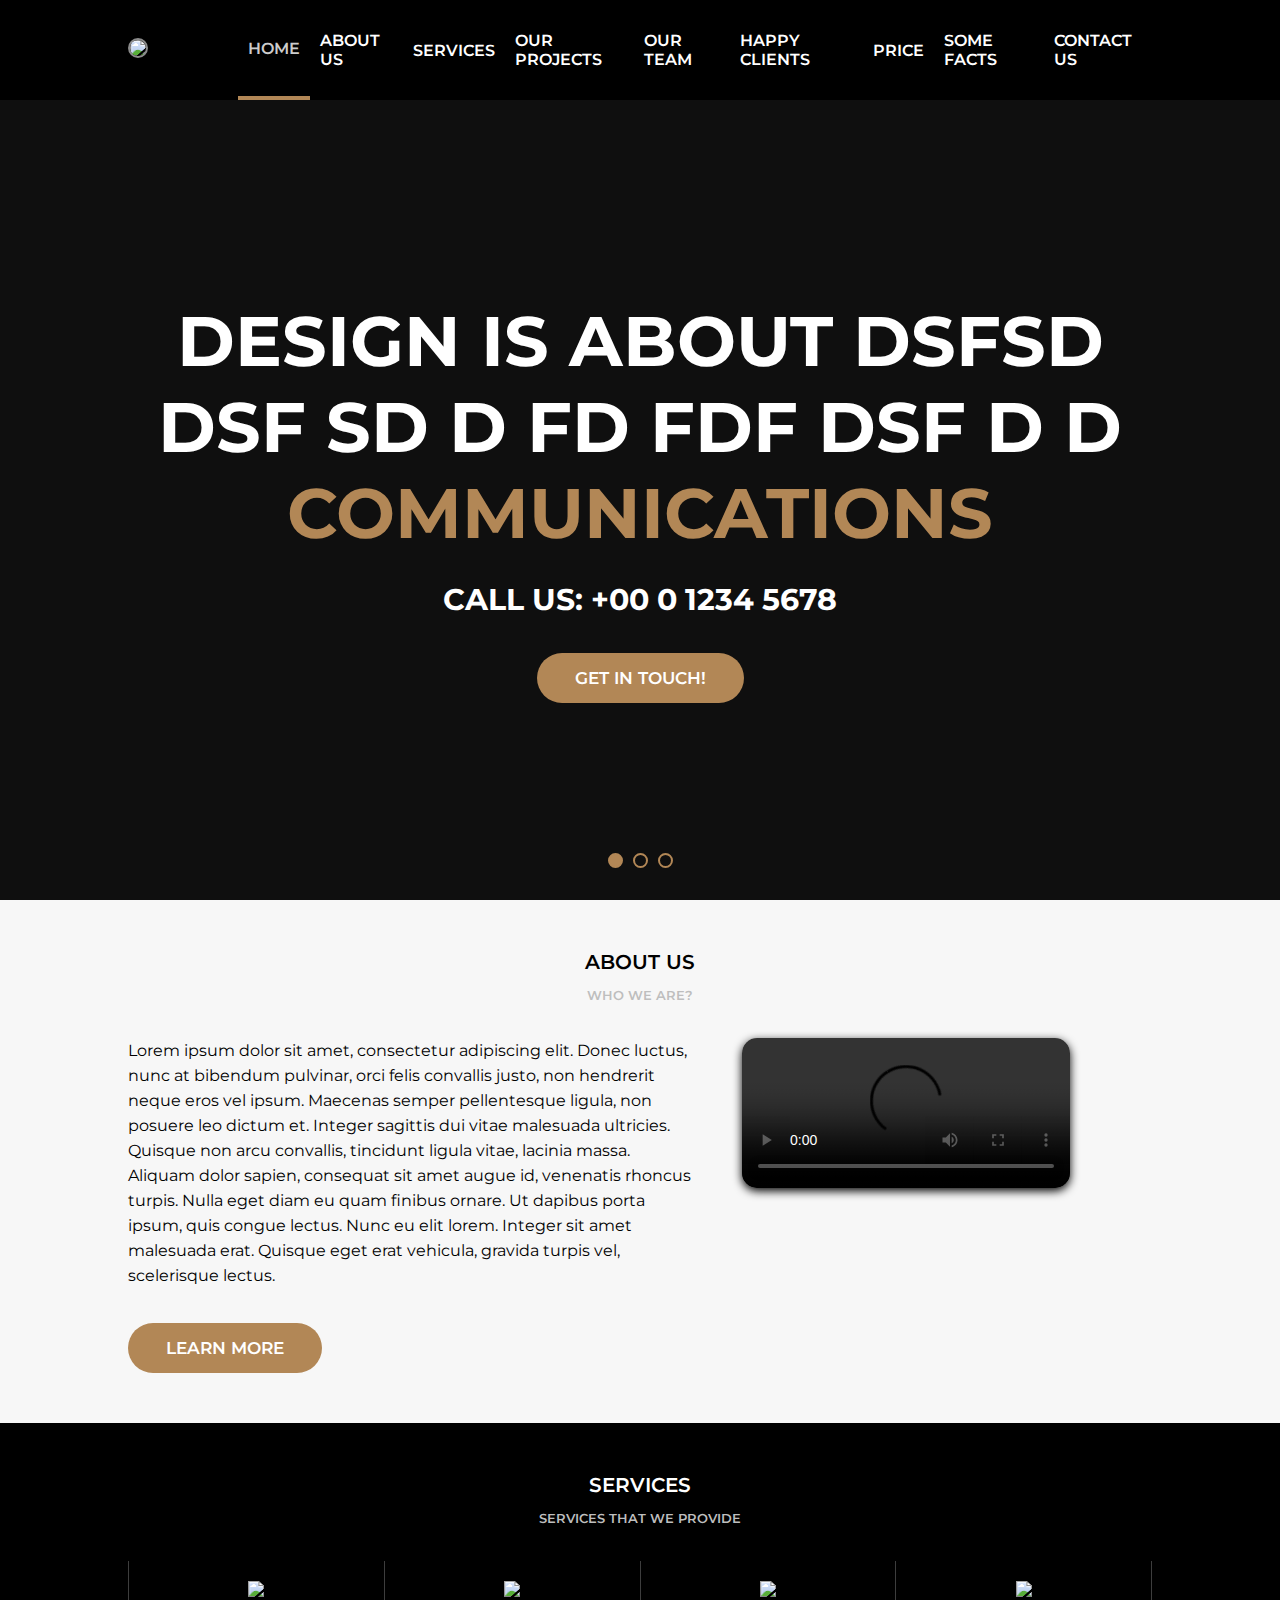
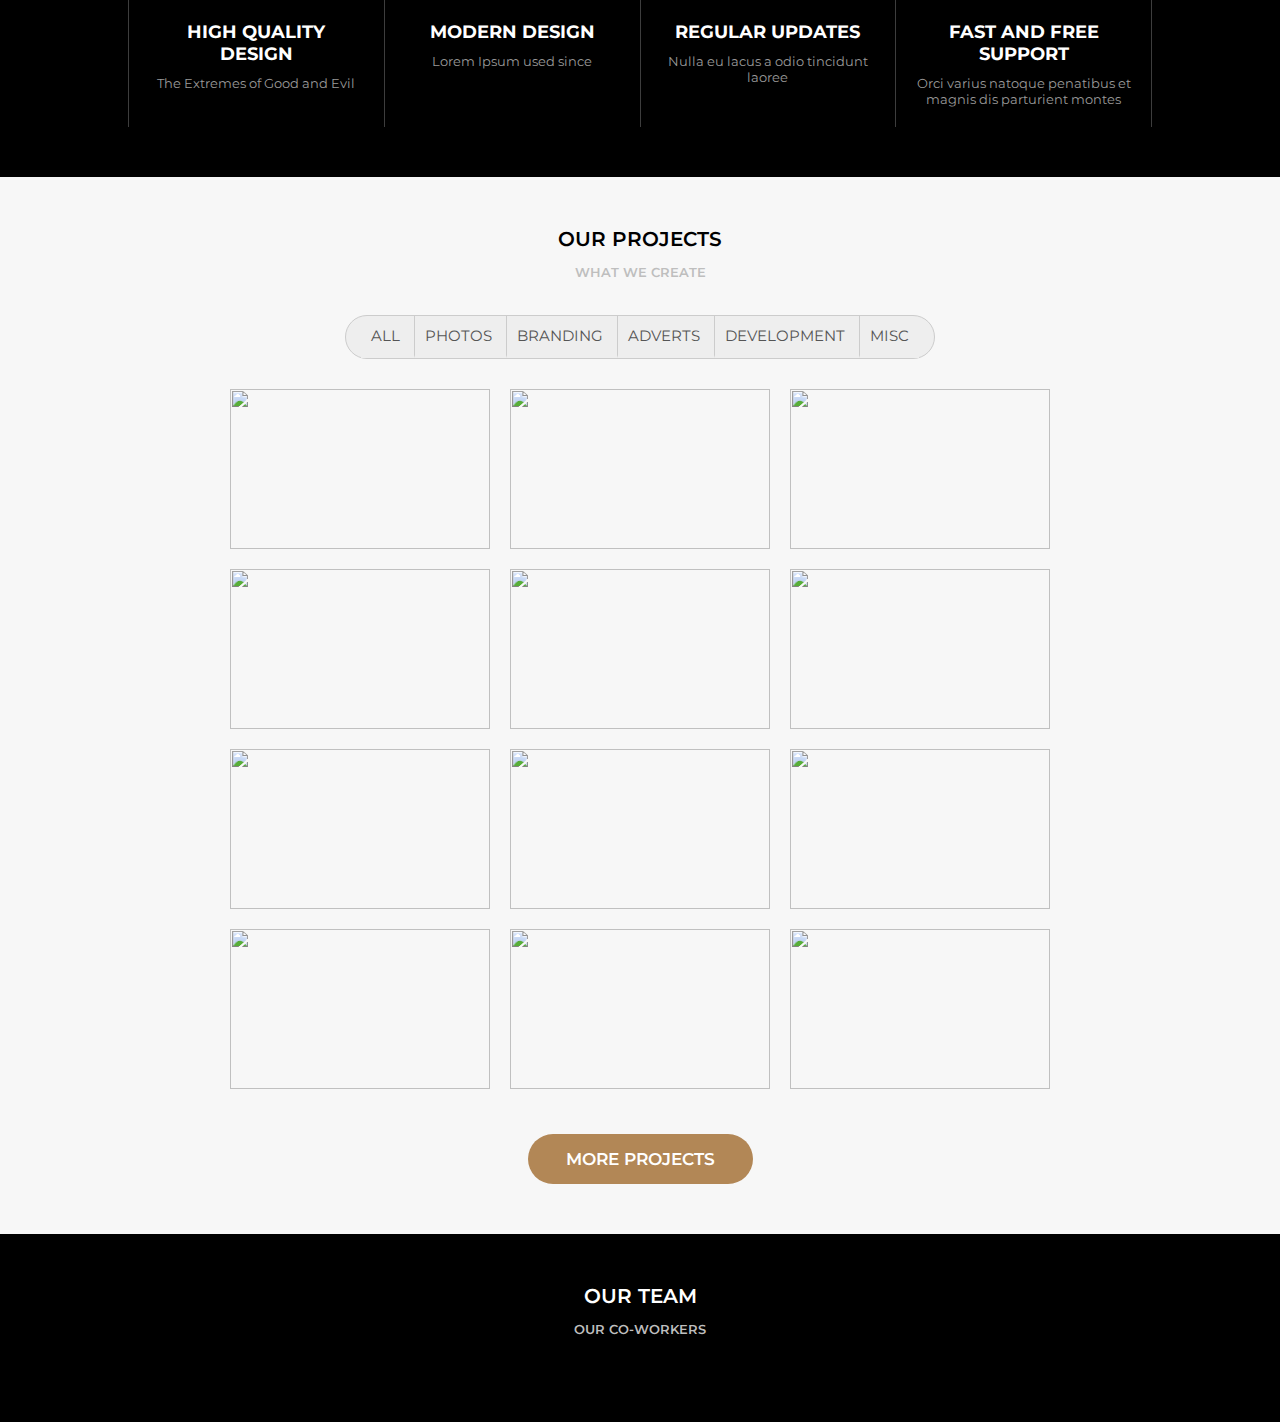
==== HTML5 e CSS3/ProjetoAwax/home.html @ 6dd07bdd "Dia 3 projeto Awax, area services e our projects finalizadas e our team iniciada" ====
<!DOCTYPE html>
<html>
    <head>
        <meta charset="UTF-8" />
        <title>Awax</title>
        <link rel="preconnect" href="https://fonts.gstatic.com">
        <link href="https://fonts.googleapis.com/css2?family=Montserrat:wght@300;400;600;700&display=swap" rel="stylesheet"/>
        <link rel="stylesheet" type="text/css" href="assets/css/style.css"/>
    </head>
    <body>
        <header>
            <div class="header container">
                <div class="logo">
                    <div class="logoimg">
                        <a href=""><img src="assets/images/Red&Moon Logotipo.png"/></a>
                    </div>
                </div>
                <div class="menu">
                    <nav>
                        <ul>
                            <li class="active"><a href="">Home</a></li>
                            <li><a href="#about_us">About Us</a></li>
                            <li><a href="#services">Services</a></li>
                            <li><a href="#our_projects">Our projects</a></li>
                            <li><a href="#our_team">Our Team</a></li>
                            <li><a href="">Happy clients</a></li>
                            <li><a href="">Price</a></li>
                            <li><a href="">Some Facts</a></li>
                            <li><a href="">Contact Us</a></li>
                        </ul>
                    </nav>
                </div>
            </div>
        </header>
        <main>
            <section class="banner">
                <div class="sliders">
                    <div class="slide">
                        <div class="slide_area container">
                            <h1>Design is About dsfsd dsf sd d fd fdf dsf d d
                                <br/>
                                <span>CommunicationS</span>
                            </h1>
                            <h2>Call Us: +00 0 1234 5678</h2>
                            <a href="" class="button">Get in touch!</a>
                        </div>
                    </div>
                    <div class="slide">
                        <div class="slide_area container">
                            <h1>Design is About
                                <br/>
                                <span>Algo 1</span>
                            </h1>
                            <h2>Call Us: +00 0 1234 5678</h2>
                            <a href="">Get in touch!</a>
                        </div>
                    </div>
                    <div class="slide">
                        <div class="slide_area container">
                            <h1>Design is About
                                <br/>
                                <span>Algo 2</span>
                            </h1>
                            <h2>Call Us: +00 0 1234 5678</h2>
                            <a href="">Get in touch!</a>
                        </div>
                    </div>
                    
                </div>
                <div class="sliders_pointers">
                    <div class="pointer active"></div>
                    <div class="pointer"></div>
                    <div class="pointer"></div>
                </div>
            </section>

            <section id="about_us" class="default light">
                <div class="container">
                    <div class="section_title">About us</div>
                    <div class="section_desc">Who we are?</div>
                    <div class="section_body">
                        <div class="section_aboutus">
                            <div class="section_aboutus_left">
                                <p>
                                    Lorem ipsum dolor sit amet, consectetur adipiscing elit. 
                                    Donec luctus, nunc at bibendum pulvinar, orci felis convallis justo,
                                    non hendrerit neque eros vel ipsum. Maecenas semper pellentesque
                                    ligula, non posuere leo dictum et. Integer sagittis dui vitae
                                    malesuada ultricies. Quisque non arcu convallis, 
                                    tincidunt ligula vitae, lacinia massa. Aliquam dolor sapien, 
                                    consequat sit amet augue id, venenatis rhoncus turpis. 
                                    Nulla eget diam eu quam finibus ornare. Ut dapibus porta ipsum, 
                                    quis congue lectus. Nunc eu elit lorem. Integer sit amet 
                                    malesuada erat. Quisque eget erat 
                                    vehicula, gravida turpis vel, scelerisque lectus.
                                </p>
                                <a href="" class="button">Learn More</a>
                            </div>
                            <div class="section_aboutus_right">
                                <video controls>
                                    <source src="media/video/video1.mp4" type="video/mp4" />
                                </video>
                            </div>
                        </div>
                    </div>
                </div>
            </section>

            <section id="services" class="default dark">
                <div class="container">
                    <div class="section_title">Services</div>
                    <div class="section_desc">Services That we provide</div>
                    <div class="section_body">
                        <div class="section_services">
                            <div class="section_service">
                                <img src="assets/images/medalha.png" />
                                <h4>High Quality Design</h4>
                                <p>The Extremes of Good and Evil</p>
                            </div>
                            <div class="section_service">
                                <img src="assets/images/estrela.png" />
                                <h4>Modern Design</h4>
                                <p>Lorem Ipsum used since</p>
                            </div>
                            <div class="section_service">
                                <img src="assets/images/relogio.png" />
                                <h4>Regular Updates</h4>
                                <p> Nulla eu lacus a odio tincidunt laoree</p>
                            </div>
                            <div class="section_service">
                                <img src="assets/images/balao.png" />
                                <h4>Fast and Free Support</h4>
                                <p>Orci varius natoque penatibus et magnis dis parturient montes</p>
                            </div>
                        </div>
                    </div>
                </div>
            </section>

            <section id="our_projects" class="default light">
                <div class="container">
                    <div class="section_title">Our Projects</div>
                    <div class="section_desc">What we create</div>
                    <div class="section_body">
                        <div class="section_our_projects">
                            <div class="section_projects_filters">
                                <ul>
                                    <li>All</li>
                                    <li>Photos</li>
                                    <li>Branding</li>
                                    <li>Adverts</li>
                                    <li>Development</li>
                                    <li>Misc</li>
                                </ul>
                            </div>
                            <div class="section_projects_photos">
                                <div class="section_projects_photo">
                                    <div class="section_projects_photoarea">
                                        <div class="section_projects_photoinfo">
                                            <h5>About</h5>
                                            <p>Suspendisse cursus dui sit amet nulla luctus gravida.</p>
                                        </div>
                                        <img src="media/imagens/foto1.jpg"/>
                                    </div>
                                </div>
                                <div class="section_projects_photo">
                                    <div class="section_projects_photoarea">
                                        <div class="section_projects_photoinfo">
                                            <h5>About</h5>
                                            <p>Suspendisse cursus dui sit amet nulla luctus gravida.</p>
                                        </div>
                                        <img src="media/imagens/foto2.jpg"/>
                                    </div>
                                </div>
                                <div class="section_projects_photo">
                                    <div class="section_projects_photoarea">
                                        <div class="section_projects_photoinfo">
                                            <h5>About</h5>
                                            <p>Suspendisse cursus dui sit amet nulla luctus gravida.</p>
                                        </div>
                                        <img src="media/imagens/foto3.jpg"/>
                                    </div>
                                </div>
                                <div class="section_projects_photo">
                                    <div class="section_projects_photoarea">
                                        <div class="section_projects_photoinfo">
                                            <h5>About</h5>
                                            <p>Suspendisse cursus dui sit amet nulla luctus gravida.</p>
                                        </div>
                                        <img src="media/imagens/foto4.jpg"/>
                                    </div>
                                </div>
                                <div class="section_projects_photo">
                                    <div class="section_projects_photoarea">
                                        <div class="section_projects_photoinfo">
                                            <h5>About</h5>
                                            <p>Suspendisse cursus dui sit amet nulla luctus gravida.</p>
                                        </div>
                                        <img src="media/imagens/foto5.jpg"/>
                                    </div>
                                </div>
                                <div class="section_projects_photo">
                                    <div class="section_projects_photoarea">
                                        <div class="section_projects_photoinfo">
                                            <h5>About</h5>
                                            <p>Suspendisse cursus dui sit amet nulla luctus gravida.</p>
                                        </div>
                                        <img src="media/imagens/foto6.jpg"/>
                                    </div>
                                </div>
                                <div class="section_projects_photo">
                                    <div class="section_projects_photoarea">
                                        <div class="section_projects_photoinfo">
                                            <h5>About</h5>
                                            <p>Suspendisse cursus dui sit amet nulla luctus gravida.</p>
                                        </div>
                                        <img src="media/imagens/foto1.jpg"/>
                                    </div>
                                </div>
                                <div class="section_projects_photo">
                                    <div class="section_projects_photoarea">
                                        <div class="section_projects_photoinfo">
                                            <h5>About</h5>
                                            <p>Suspendisse cursus dui sit amet nulla luctus gravida.</p>
                                        </div>
                                        <img src="media/imagens/foto2.jpg"/>
                                    </div>
                                </div>
                                <div class="section_projects_photo">
                                    <div class="section_projects_photoarea">
                                        <div class="section_projects_photoinfo">
                                            <h5>About</h5>
                                            <p>Suspendisse cursus dui sit amet nulla luctus gravida.</p>
                                        </div>
                                        <img src="media/imagens/foto3.jpg"/>
                                    </div>
                                </div>
                                <div class="section_projects_photo">
                                    <div class="section_projects_photoarea">
                                        <div class="section_projects_photoinfo">
                                            <h5>About</h5>
                                            <p>Suspendisse cursus dui sit amet nulla luctus gravida.</p>
                                        </div>
                                        <img src="media/imagens/foto4.jpg"/>
                                    </div>
                                </div>
                                <div class="section_projects_photo">
                                    <div class="section_projects_photoarea">
                                        <div class="section_projects_photoinfo">
                                            <h5>About</h5>
                                            <p>Suspendisse cursus dui sit amet nulla luctus gravida.</p>
                                        </div>
                                        <img src="media/imagens/foto5.jpg"/>
                                    </div>
                                </div>
                                <div class="section_projects_photo">
                                    <div class="section_projects_photoarea">
                                        <div class="section_projects_photoinfo">
                                            <h5>About</h5>
                                            <p>Suspendisse cursus dui sit amet nulla luctus gravida.</p>
                                        </div>
                                        <img src="media/imagens/foto6.jpg"/>
                                    </div>
                                </div>   
                            </div>
                            <a href="" class="button">More Projects</a>
                        </div>
                    </div>
                </div>
            </section>

            <section id="our_team" class="default dark bg_team">
                <div class="section_team_area">
                    <div class="container">
                        <div class="section_title">Our Team</div>
                        <div class="section_desc">Our co-workers</div>
                        <div class="section_body">
                            <div class="section_team">

                        
                               
                            </div>
                        </div>
                    
                    </div>
                </div>
            </section>
        </main>
        
        <footer>

        </footer>
    </body>
</html>
---- HTML5 e CSS3/ProjetoAwax/assets/css/style.css ----
/*
 CSS de Interface
*/

* {
    margin: 0px;
    padding: 0px;
    box-sizing: border-box;
    font-family: 'Montserrat', Arial, Helvetica, sans-serif;
}

body{
    overflow-x: hidden;
}

.container {
    width: 80%;
}

header {
    display:flex;
    position:fixed;
    height: 100px;
    width: 100%;
    background-color: rgb(0, 0, 0); 
    top:0;
    justify-content: center;
    z-index: 1;
}

.header {
    color: white;
    
    height: 100px;
    display: flex;
    align-items: center;
}
.logoimg {
    display:flex;
    align-items: center;
    
}
.logoimg img {
    height: 93px;
    border-radius: 50px;
    border: 2px solid rgb(139, 139, 139);
    margin-right: 10px;
}

.logoimg img:hover {
    border: 2px solid #B28756;
}

.logo {
    width: 110px;
}

.menu {
    flex:1;
    display:flex;
    justify-content: flex-end;
}

.menu ul,
.menu li{
    list-style: none;
}

.menu ul{
    display: flex;
}

.menu li a{
    text-decoration: none;
    color: white;
    text-transform: uppercase;
    font-weight: 600;
    display: flex;
    padding-left: 10px;
    padding-right: 10px;
    height: 100px;
    align-items: center;
}

.menu li a:hover,
.menu .active a{
    border-bottom: 4px solid #B28756;
    color: #CCC;
}



main{
    margin-top: 100px;
    box-sizing: content-box;
}

.button {
    text-decoration: none;
    display:inline-block;
    background-color: #B28756;
    color: white;
    text-transform: uppercase;
    font-size: 17px;
    font-weight: 600;
    padding:15px 38px;
    border-radius: 30px;
    margin-top: 35px;
}

.banner{
    height: calc(100vh - 100px);
    background-color: #333;
    background-image: url('../images/bg.jpg');
    background-size: cover;
    background-position: bottom;
    overflow: hidden;
}

.banner .sliders{
    display: flex;
    width: 1000vw;
    height: 100%;
    background-color: rgba(0,0,0, 0.7);
}

.banner .slide{
    display:flex;
    width: 100vw;
    height: 100%;
    justify-content: center;
    
    
}

.banner .slide_area{
    display: flex;
    height: 100%;
    align-items: center;
    color: white;
    justify-content: center;
    flex-direction: column;
    text-align: center;
    
}

.banner h1{
    text-transform: uppercase;
    font-weight: bold;
    font-size: 70px;
}

.banner h1 span{
    color:#B28756;
}

.banner h2{
    text-transform: uppercase;
    margin-top: 25px;
    font-size: 30px;
}



.banner .sliders_pointers{
    width: 100vw;
    height: 20px;
    position:absolute;
    margin-top: -50px;
    display: flex;
    justify-content: center;
    align-items: center;
}

.banner .pointer {
    width: 15px;
    height: 15px;
    border: 2px solid #B28756;
    border-radius: 8px;
    margin-left: 5px;
    margin-right: 5px;
    cursor:pointer;
}

.banner .pointer.active{
    background-color: #B28756;
}

.default{
    display:flex;
    padding-top: 50px;
    padding-bottom: 50px;
    justify-content: center;
}

.default .section_title,
.default .section_desc {
    text-align: center;
    font-weight: 600;
    text-transform: uppercase;
}

.default .section_title {
    font-size: 20px;
}

.default .section_desc{
    font-size: 13px;
    color:rgb(190, 190, 190);
    margin-top: 13px;
    margin-bottom: 35px;
}


.default.light {
    background-color: #f7f7f7;
}

.default.light .section_title,
.default.light .section_body {
    color: black;
}

.default.dark {
    background-color: black;
}

.default.dark .section_title,
.default.dark .section_body{
    color: white;
}






/*
    Area: About Us
*/

.section_aboutus {
    display:flex;
}

.section_aboutus_left p{
    font-size: 16px;
    line-height: 25px;
}

.section_aboutus_left{
    flex:1;
    
}

.section_aboutus_right{
    width: 40%;
    margin-left: 50px;

}

video{
    width: 80%;
    height: auto;
    overflow: hidden;
    border-radius: 15px;
    box-shadow: 0px 3px 10px black;
}


/*
    Area: Services
*/

.section_services { 
    display:flex;
}

.section_service {
    flex:1;
    text-align: center;
    border-right: 1px solid rgb(61, 61, 61);
    padding: 20px;
}
.section_service:first-child{
    border-left: 1px solid rgb(61, 61, 61);
}
.section_service h4 {
    margin-top: 20px;
    text-transform: uppercase;
    font-size: 18px;
}

.section_service p {
    margin-top: 10px;
    font-size: 13px;
    color:#999;
}

/*
    Area: Our Services
*/

.section_our_projects {
    display: flex;
    justify-content: center;
    align-items: center;
    flex-direction: column;
}

.section_projects_filters {
    display: flex;
    
    border:1px solid #CCC;
    background-color: #EEE;
    border-radius: 30px;
    
    padding-left: 15px;
    padding-right: 15px;
    
}

.section_projects_filters ul,
.section_projects_filters li {
    list-style: none;
}

.section_projects_filters li {
    display:inline-block;
    padding: 10px;
    text-transform: uppercase;
    font-size: 15px;
    border-left: 1px solid #CCC;
    color: #555;
    border-bottom: 3px solid #EEE;
    cursor:pointer;
}

.section_projects_filters li:hover {
    
    border-bottom: 3px solid #B28756;
}

.section_projects_filters li:first-child {
    border-left: 0;
}

.section_projects_photos {
    margin-top: 20px;
    width: 100%;
    height: auto;
   
    display:flex;
    flex-wrap: wrap;
    justify-content: center;
}

.section_projects_photo {
    width: 280px;
}

.section_projects_photoarea {
    margin: 10px;
    width: 260px;
    height: 160px;
}

.section_projects_photoarea img{
    width: inherit;
    height: inherit;
}

.section_projects_photoinfo {
    position: absolute;
    background-color: rgba(0,0,0, 0.5);
    width: inherit;
    height: inherit;
    display:none;
    justify-content: center;
    align-items: center;
    flex-direction: column;
    color: white;
    text-align: center;
    padding: 10px;
}

.section_projects_photoinfo h5 {
    font-size: 18px;
    font-weight: 600;
}

.section_projects_photoarea:hover .section_projects_photoinfo {
    display: flex;
}


/*
    Area: Our Team
*/

.bg_team {
    background-image: url("../images/bg.jpg");
    background-size: cover;
    background-position: center;
    padding: 0px;
}

.section_team_area {
    display: flex;
    width: 100%;
    background-color: rgba(0,0,0, 0.7);
    padding-top: 50px;
    padding-bottom: 50px;
    justify-content: center;
}

.quad {
    width: 300px;
    height: 300px;
    background-color: red;
}
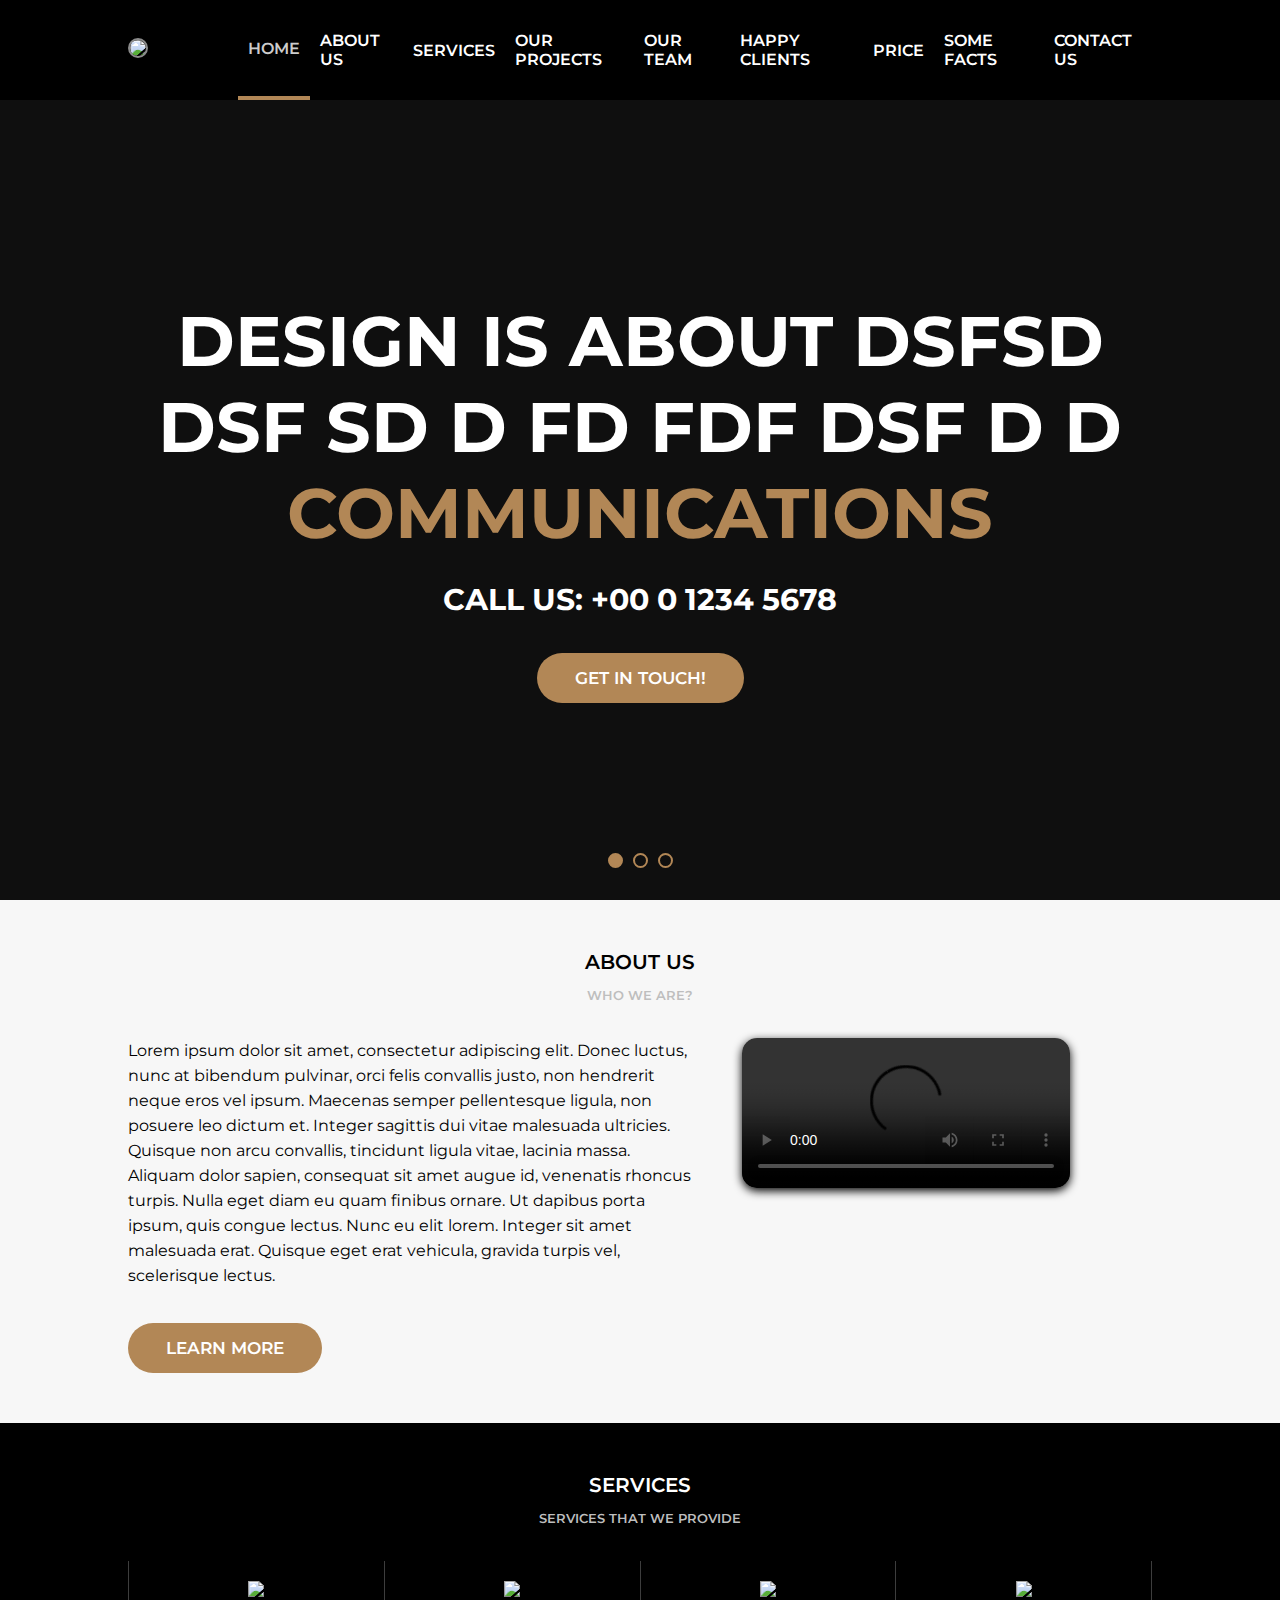
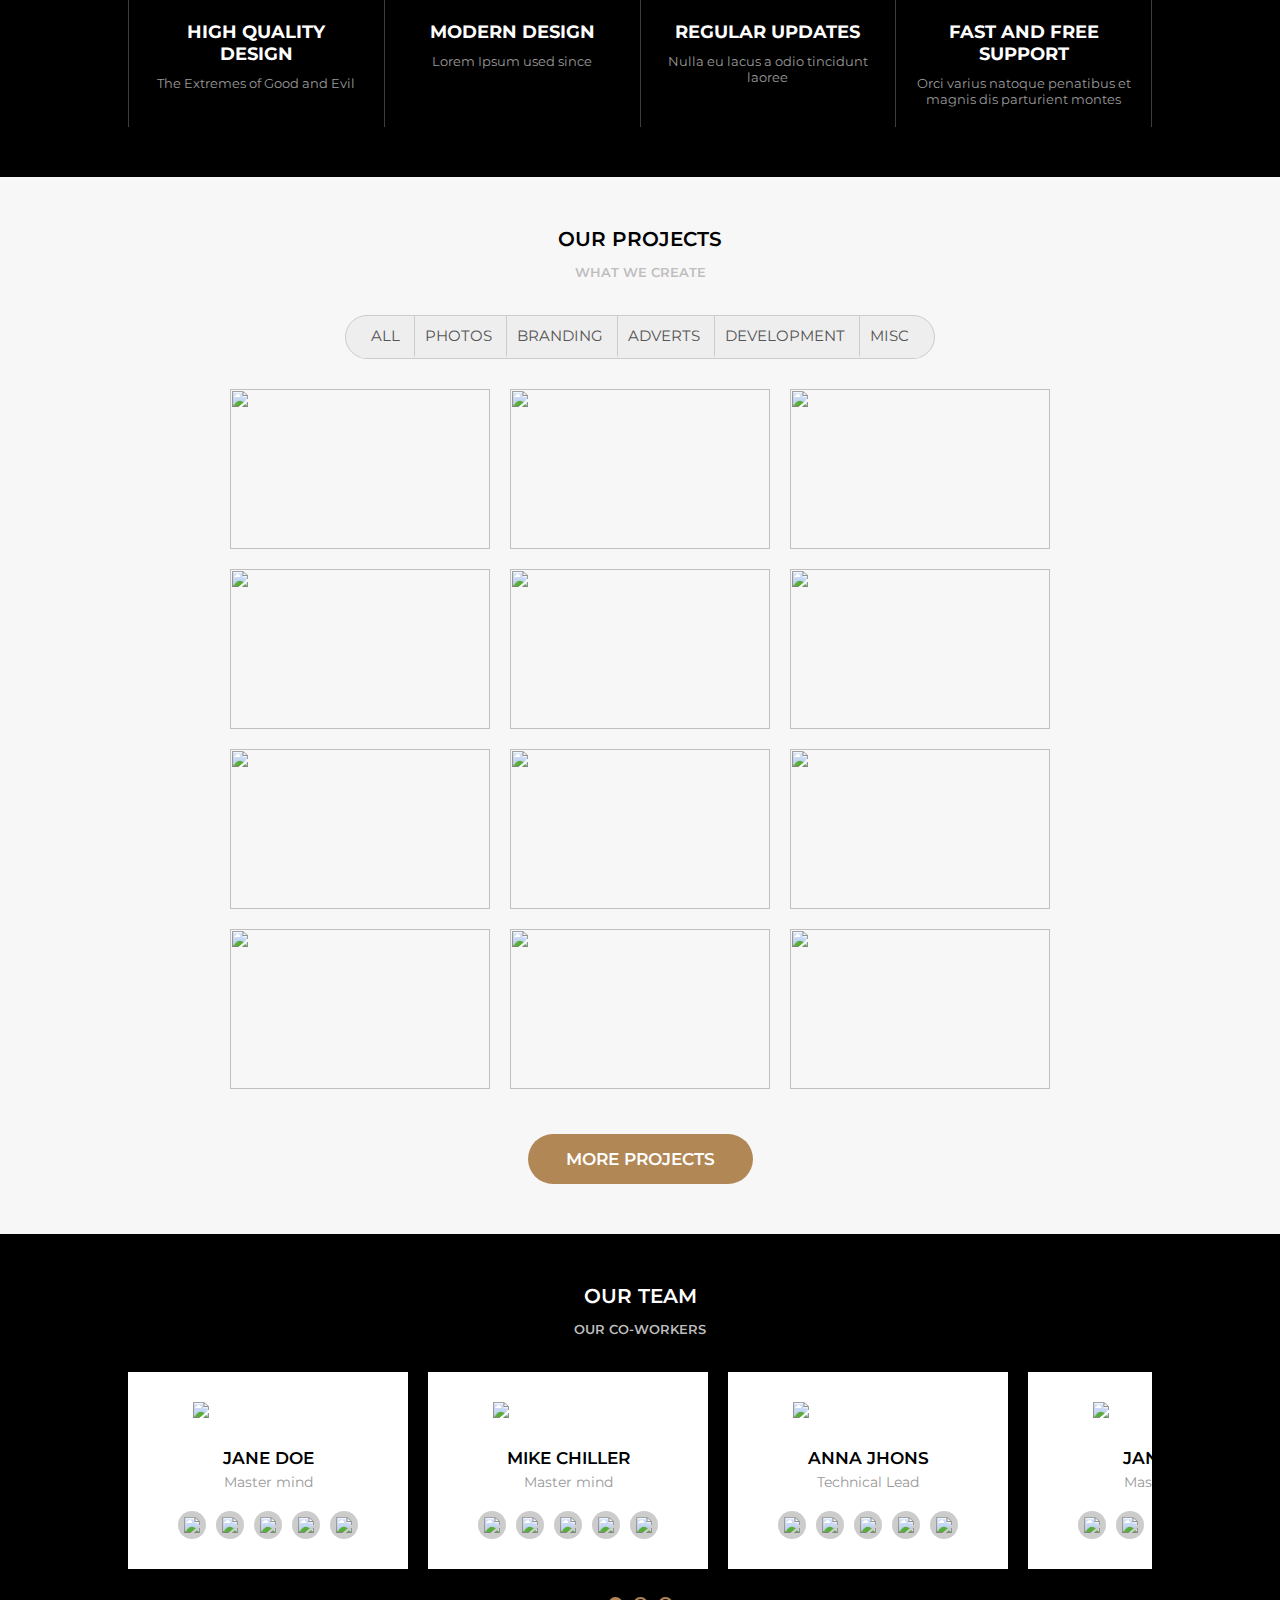
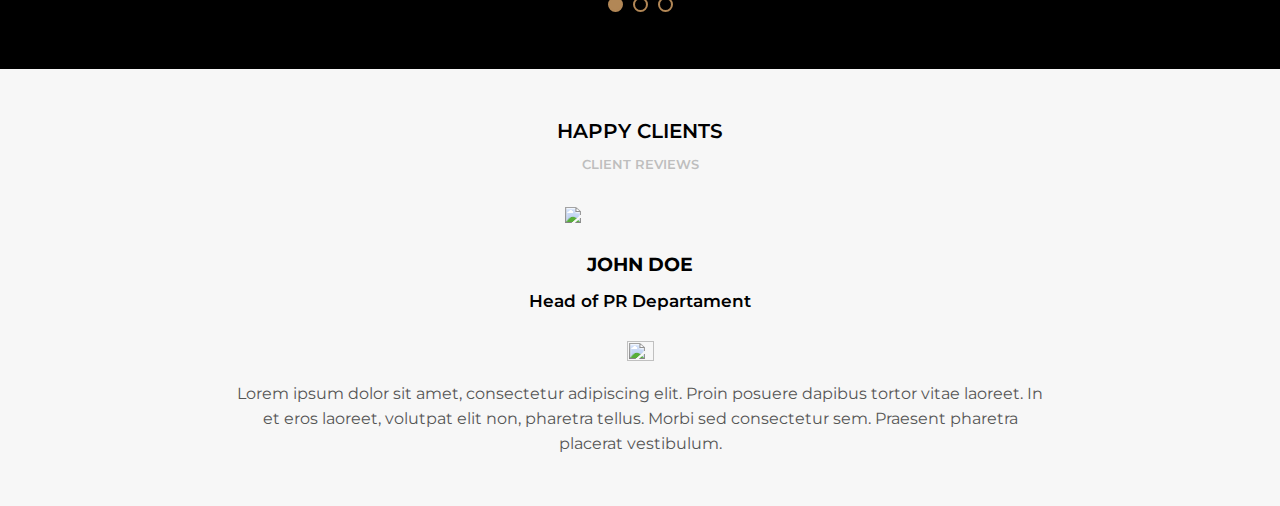
==== commit c0476a91: "dia 3 projeto Awax, area Our Team finalizada e area Happy Clients iniciada" ====
--- a/HTML5 e CSS3/ProjetoAwax/home.html
+++ b/HTML5 e CSS3/ProjetoAwax/home.html
@@ -65,8 +65,8 @@
                             <a href="">Get in touch!</a>
                         </div>
                     </div>
-                    
-                </div>
+                </div>
+
                 <div class="sliders_pointers">
                     <div class="pointer active"></div>
                     <div class="pointer"></div>
@@ -276,15 +276,127 @@
                         <div class="section_desc">Our co-workers</div>
                         <div class="section_body">
                             <div class="section_team">
-
-                        
-                               
+                                <div class="sliders">
+                                    <div class="slide">
+                                        <div class="slide_area">
+                                            <img class="section_team_avatar" src="media/imagens/mulher1.png">
+                                            <div class="section_team_name">Jane Doe</div>
+                                            <div class="section-team_role">Master mind</div>
+                                            <div class="section_team_social">
+                                                <a href=""><img src="assets/images/facebook.png" /></a>
+                                                <a href=""><img src="assets/images/googleplus.png" /></a>
+                                                <a href=""><img src="assets/images/linkedin.png" /></a>
+                                                <a href=""><img src="assets/images/pinterest.png" /></a>
+                                                <a href=""><img src="assets/images/twitter.png" /></a>
+                                            </div>
+                                        </div>
+                                    </div>
+                                    <div class="slide">
+                                        <div class="slide_area">
+                                            <img class="section_team_avatar" src="media/imagens/homem1.png">
+                                            <div class="section_team_name">Mike Chiller</div>
+                                            <div class="section-team_role">Master mind</div>
+                                            <div class="section_team_social">
+                                                <a href=""><img src="assets/images/facebook.png" /></a>
+                                                <a href=""><img src="assets/images/googleplus.png" /></a>
+                                                <a href=""><img src="assets/images/linkedin.png" /></a>
+                                                <a href=""><img src="assets/images/pinterest.png" /></a>
+                                                <a href=""><img src="assets/images/twitter.png" /></a>
+                                            </div>
+                                        </div>
+                                    </div>
+                                    <div class="slide">
+                                        <div class="slide_area">
+                                            <img class="section_team_avatar" src="media/imagens/mulher2.png">
+                                            <div class="section_team_name">Anna Jhons</div>
+                                            <div class="section-team_role">Technical Lead</div>
+                                            <div class="section_team_social">
+                                                <a href=""><img src="assets/images/facebook.png" /></a>
+                                                <a href=""><img src="assets/images/googleplus.png" /></a>
+                                                <a href=""><img src="assets/images/linkedin.png" /></a>
+                                                <a href=""><img src="assets/images/pinterest.png" /></a>
+                                                <a href=""><img src="assets/images/twitter.png" /></a>
+                                            </div>
+                                        </div>
+                                    </div>
+                                    
+                                    <div class="slide">
+                                        <div class="slide_area">
+                                            <img class="section_team_avatar" src="media/imagens/mulher1.png">
+                                            <div class="section_team_name">Jane Doe</div>
+                                            <div class="section-team_role">Master mind</div>
+                                            <div class="section_team_social">
+                                                <a href=""><img src="assets/images/facebook.png" /></a>
+                                                <a href=""><img src="assets/images/googleplus.png" /></a>
+                                                <a href=""><img src="assets/images/linkedin.png" /></a>
+                                                <a href=""><img src="assets/images/pinterest.png" /></a>
+                                                <a href=""><img src="assets/images/twitter.png" /></a>
+                                            </div>
+                                        </div>
+                                    </div>
+                                    <div class="slide">
+                                        <div class="slide_area">
+                                            <img class="section_team_avatar" src="media/imagens/mulher1.png">
+                                            <div class="section_team_name">Jane Doe</div>
+                                            <div class="section-team_role">Master mind</div>
+                                            <div class="section_team_social">
+                                                <a href=""><img src="assets/images/facebook.png" /></a>
+                                                <a href=""><img src="assets/images/googleplus.png" /></a>
+                                                <a href=""><img src="assets/images/linkedin.png" /></a>
+                                                <a href=""><img src="assets/images/pinterest.png" /></a>
+                                                <a href=""><img src="assets/images/twitter.png" /></a>
+                                            </div>
+                                        </div>
+                                    </div>
+                                    
+                                </div>
+                            </div>
+                            <div class="sliders_pointers">
+                                <div class="pointer active"></div>
+                                <div class="pointer"></div>
+                                <div class="pointer"></div>
                             </div>
                         </div>
                     
                     </div>
-                </div>
-            </section>
+                </div> 
+            </section>
+
+            <section id="happy_clients" class="default light">
+                <div class="container">
+                    <div class="section_title">Happy clients</div>
+                    <div class="section_desc">client reviews</div>
+                    <div class="section_body">
+                        <div class="section_clients">
+                           <div class="sliders">
+                                <div class="slide">
+                                    <div class="slide_area container">
+                                        <img class="section_client_avatar" src="media/imagens/homem1.png">
+                                        <div class="section_client_name">John Doe</div>
+                                        <div class="section_client_role">Head of PR Departament</div>
+                                        <img class="quote" src="assets/images/quote.png" />
+                                        <p>Lorem ipsum dolor sit amet, consectetur adipiscing elit. 
+                                            Proin posuere dapibus tortor vitae laoreet. In et eros laoreet, 
+                                            volutpat elit non, pharetra tellus. Morbi sed consectetur sem. 
+                                            Praesent pharetra placerat vestibulum.</p>
+                                    </div>
+                                </div>
+                                <div class="slide">
+                                    <div class="slide_area container">
+                                        
+                                    </div>
+                                </div>
+                                <div class="slide">
+                                    <div class="slide_area container">
+                                       
+                                    </div>
+                                </div>
+                            </div>
+                        </div>
+                    </div>
+                </div>
+            </section>
+
         </main>
         
         <footer>
--- a/HTML5 e CSS3/ProjetoAwax/assets/css/style.css
+++ b/HTML5 e CSS3/ProjetoAwax/assets/css/style.css
@@ -414,10 +414,172 @@
     justify-content: center;
 }
 
-.quad {
-    width: 300px;
-    height: 300px;
-    background-color: red;
-}
-
-
+.section_team {
+    overflow: hidden;
+    max-width: 1180px;
+    margin: auto;
+}
+
+.section_team .sliders{
+    display: flex;
+    width: 1000vw;
+    height: 100%;
+    
+   
+}
+
+.section_team .slide{
+    display:flex;
+    width: 280px;
+    height: 100%;
+    justify-content: center;
+    background-color: rgb(255, 255, 255);
+    margin-right: 20px;
+    
+}
+
+.section_team .slide_area{
+    display: flex;
+    height: 100%;
+    align-items: center;
+    color: rgb(0, 0, 0);
+    justify-content: center;
+    flex-direction: column;
+    text-align: center;
+    padding: 30px;
+    
+}
+
+
+
+.section_team_area .sliders_pointers{
+    height: 30px;
+    display: flex;
+    align-items: center;
+    justify-content: center;
+    margin-top: 20px;
+}
+
+.section_team_area .pointer {
+    width: 15px;
+    height: 15px;
+    border: 2px solid #B28756;
+    border-radius: 8px;
+    margin-left: 5px;
+    margin-right: 5px;
+    cursor:pointer;
+}
+
+.section_team_area .pointer.active{
+    background-color: #B28756;
+}
+
+.section_team_avatar,
+.section_client_avatar {
+    width: 150px;
+    height: auto;
+
+}
+
+.section_team_name {
+    text-transform: uppercase;
+    font-weight: 600;
+    font-size: 17px;
+    margin-top: 30px;
+}
+
+.section-team_role {
+    font-size: 14px;
+    color: #999;
+    margin-top: 5px;
+}
+
+.section_team_social {
+    display: flex;
+    margin-top: 20px;
+}
+
+.section_team_social a {
+    display:inline-flex;
+    width: 28px;
+    height: 28px;
+    background-color: #CCC;
+    justify-content: center;
+    align-items: center;
+    border-radius: 15px;
+    margin-right: 5px;
+    margin-left: 5px;
+}
+
+.section_team_social a:hover{
+    background-color: #B28756;
+}
+
+
+/*
+    Area: Happy Clients
+*/
+
+
+
+.section_clients {
+    overflow: hidden;
+    
+}
+
+.section_clients .sliders{
+    display: flex;
+    width: 1000vw;
+    height: 100%;
+    
+    
+}
+
+.section_clients .slide{
+    display:flex;
+    width: 80vw;
+    height: 100%;
+    justify-content: center;
+    
+}
+
+.section_clients .slide_area{
+    margin-left: 0vw;
+    display: flex;
+    height: 100%;
+    align-items: center;
+    color: white;
+    justify-content: center;
+    flex-direction: column;
+    text-align: center;
+    
+}
+
+.section_client_name {
+    text-transform: uppercase;
+    font-weight: 700;
+    font-size: 19px;
+    margin-top: 30px;
+    color: black;
+    
+}
+
+.section_client_role {
+    color: black;
+    font-weight:600;
+    font-size: 17px;
+    margin-top: 15px;
+}
+
+.quote {
+    width: 27px;
+    height: 20px;
+    margin-top: 30px;
+}
+
+.slide_area p{
+    margin-top: 20px;
+    color: #555;
+    line-height:25px;
+}
+
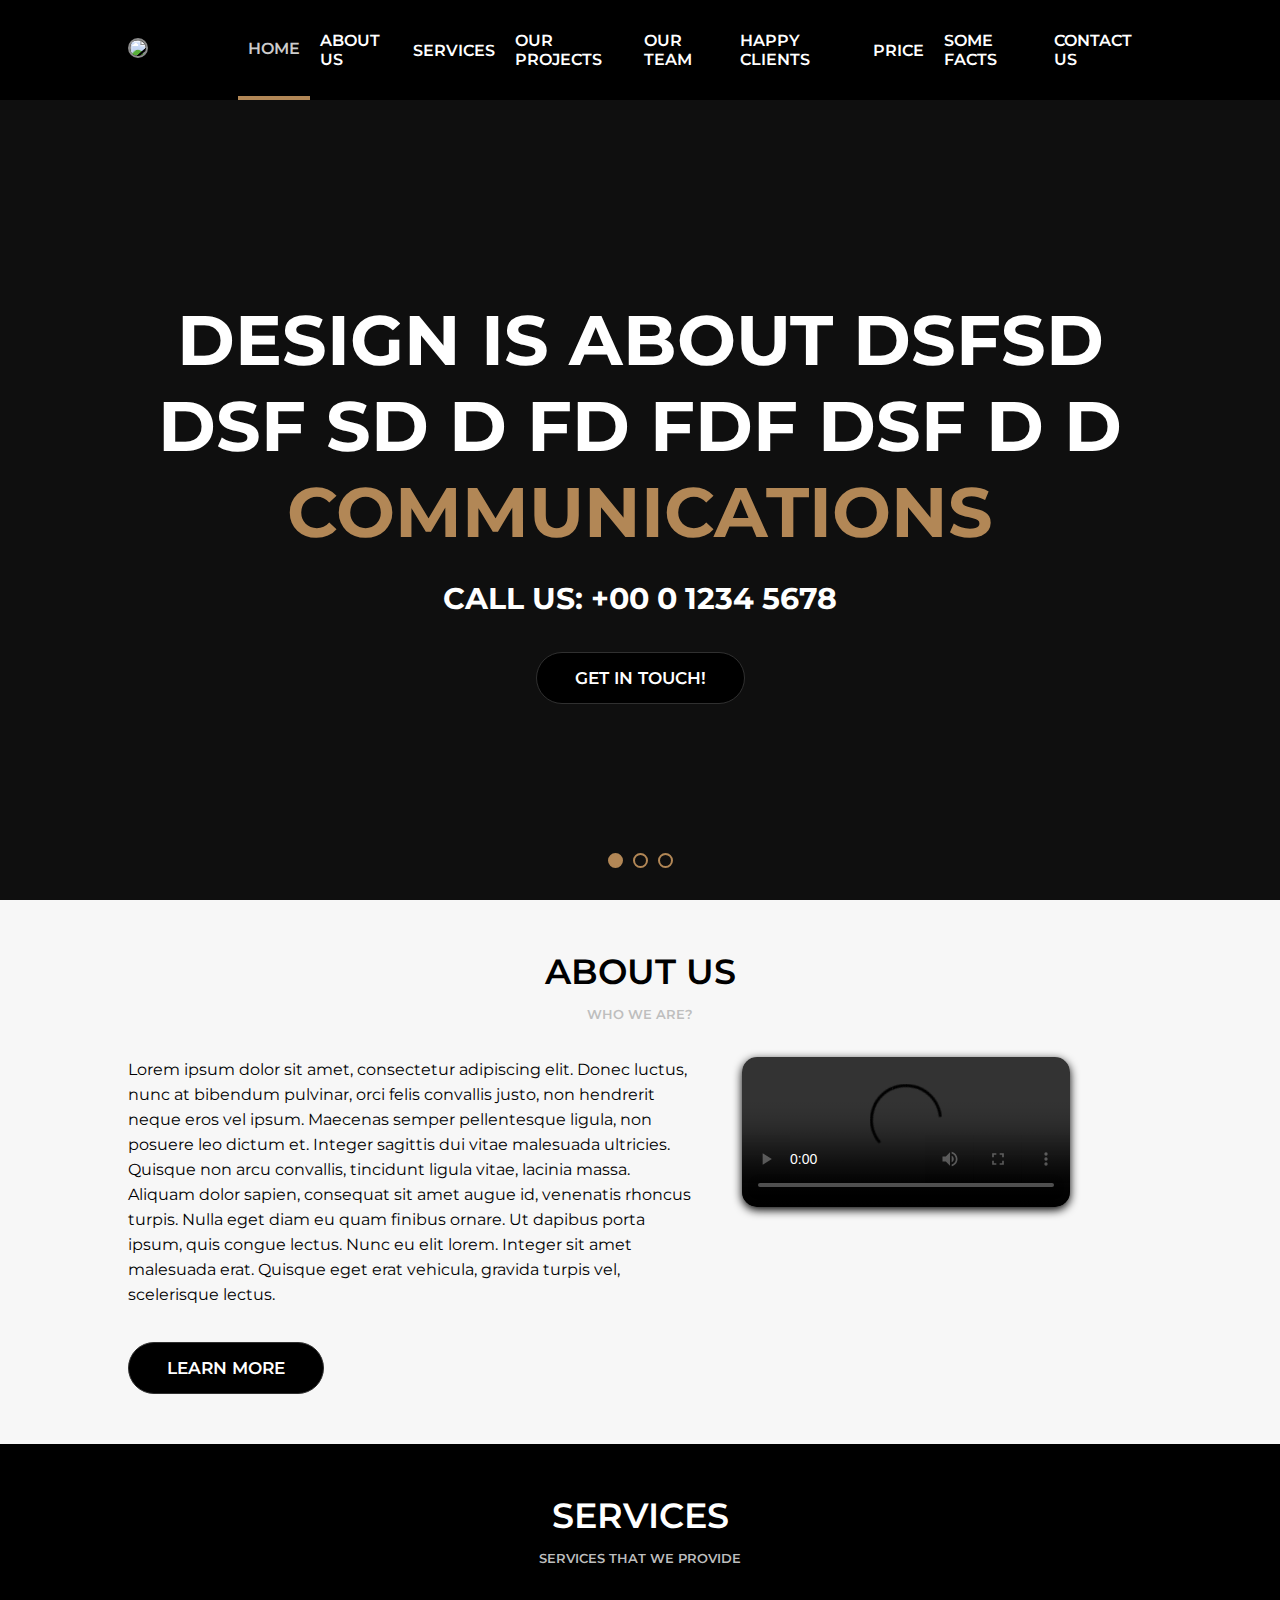
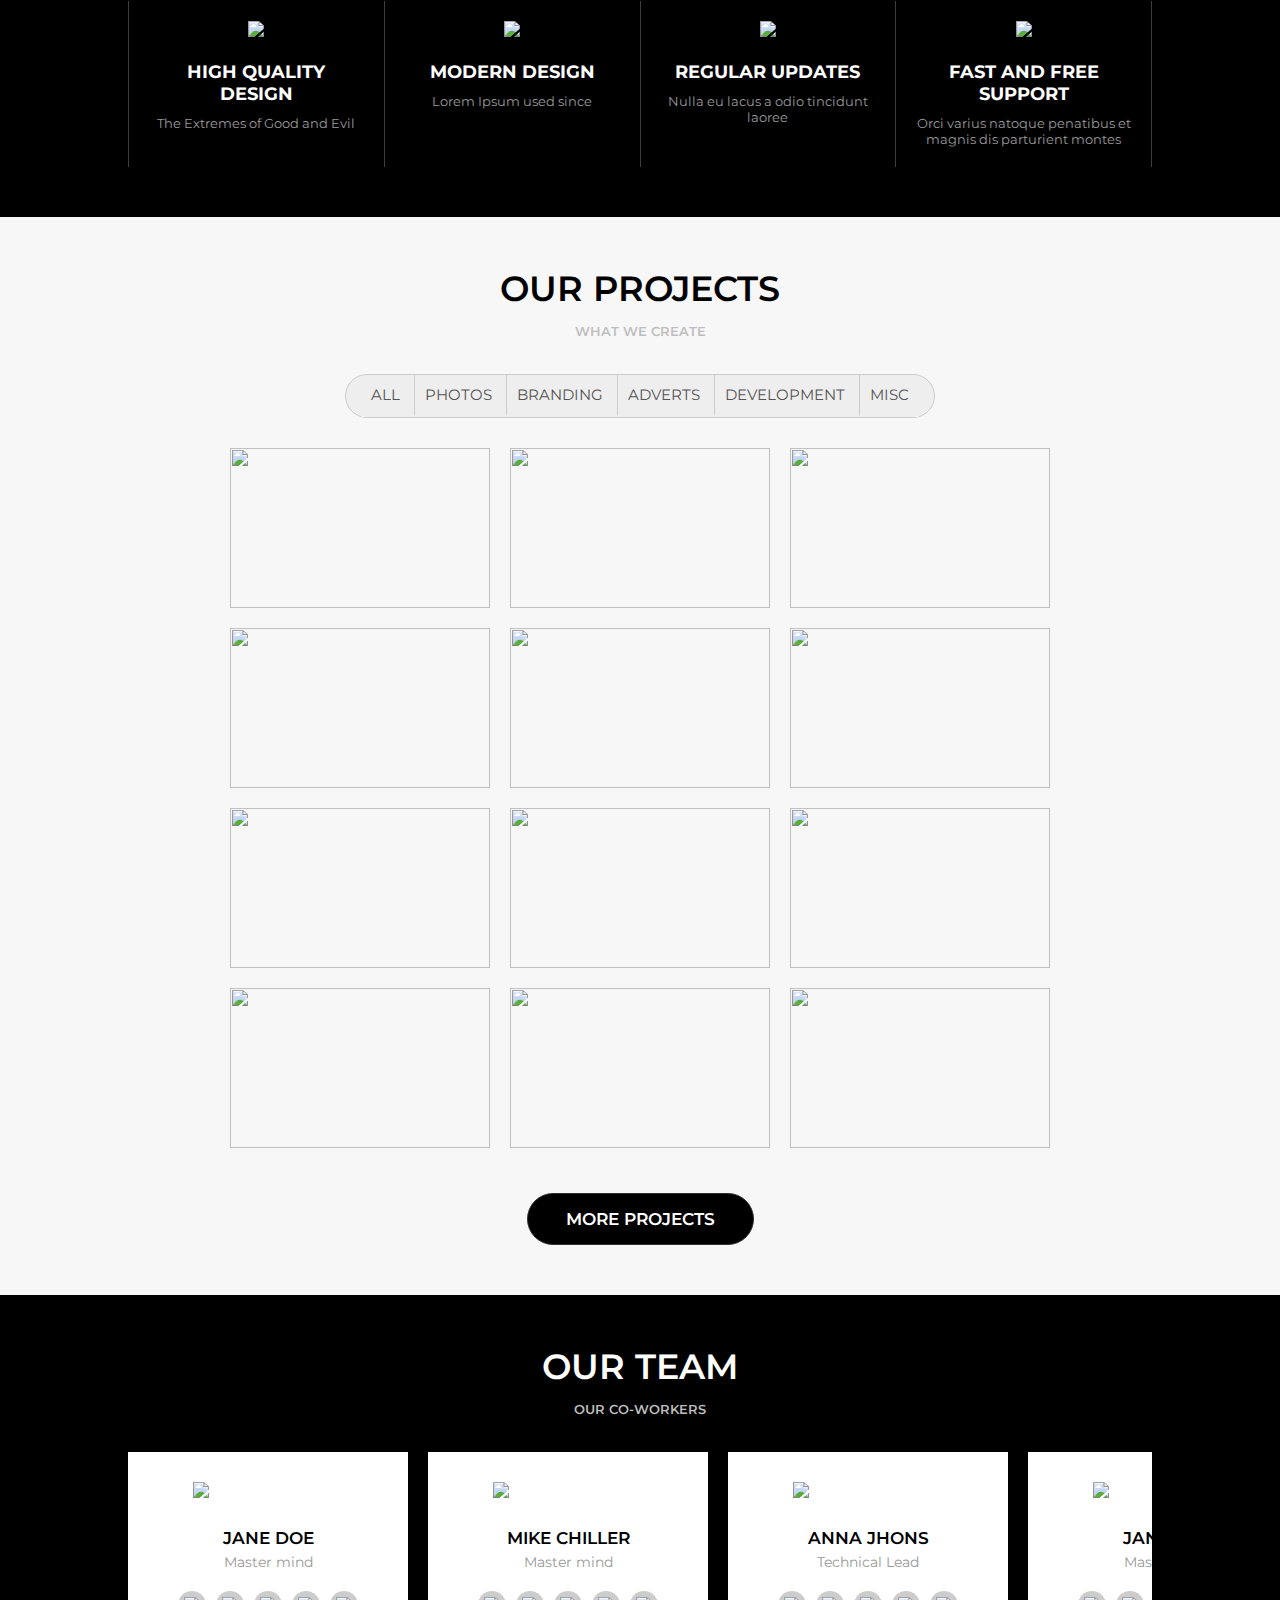
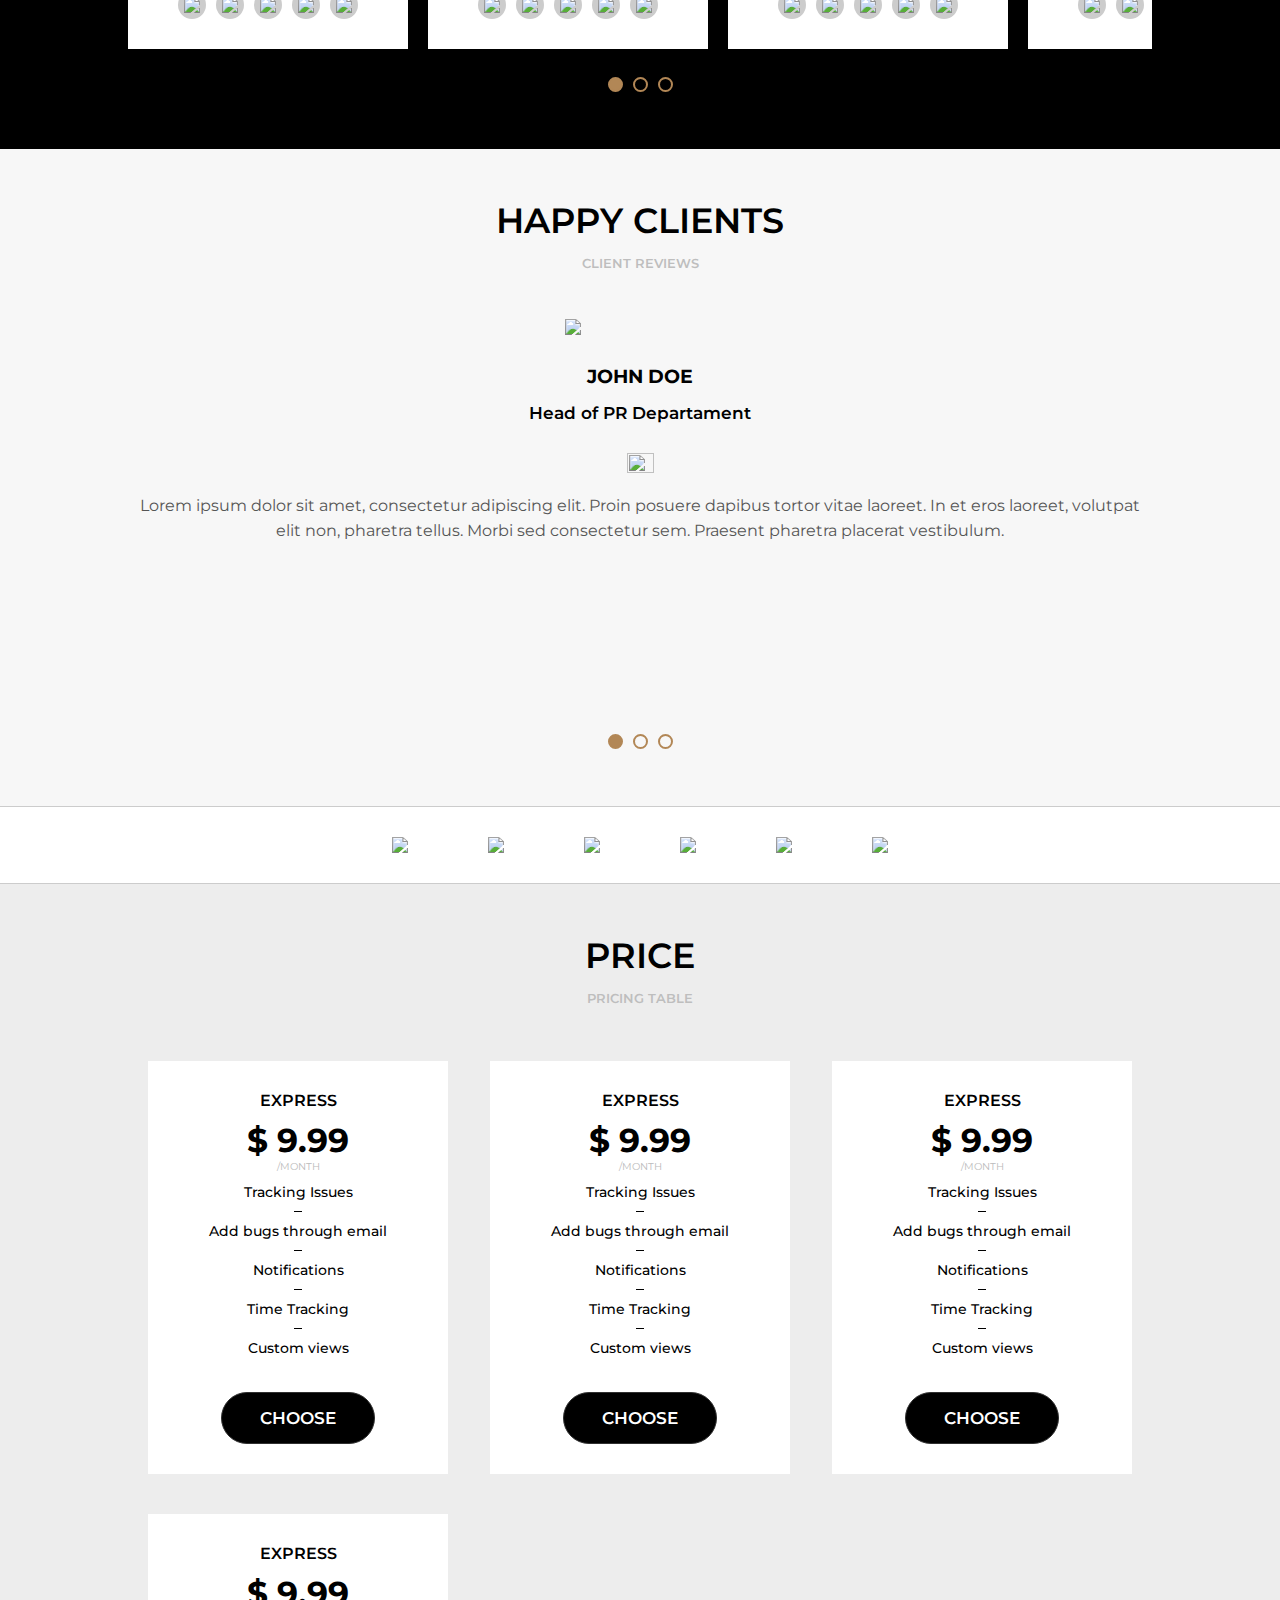
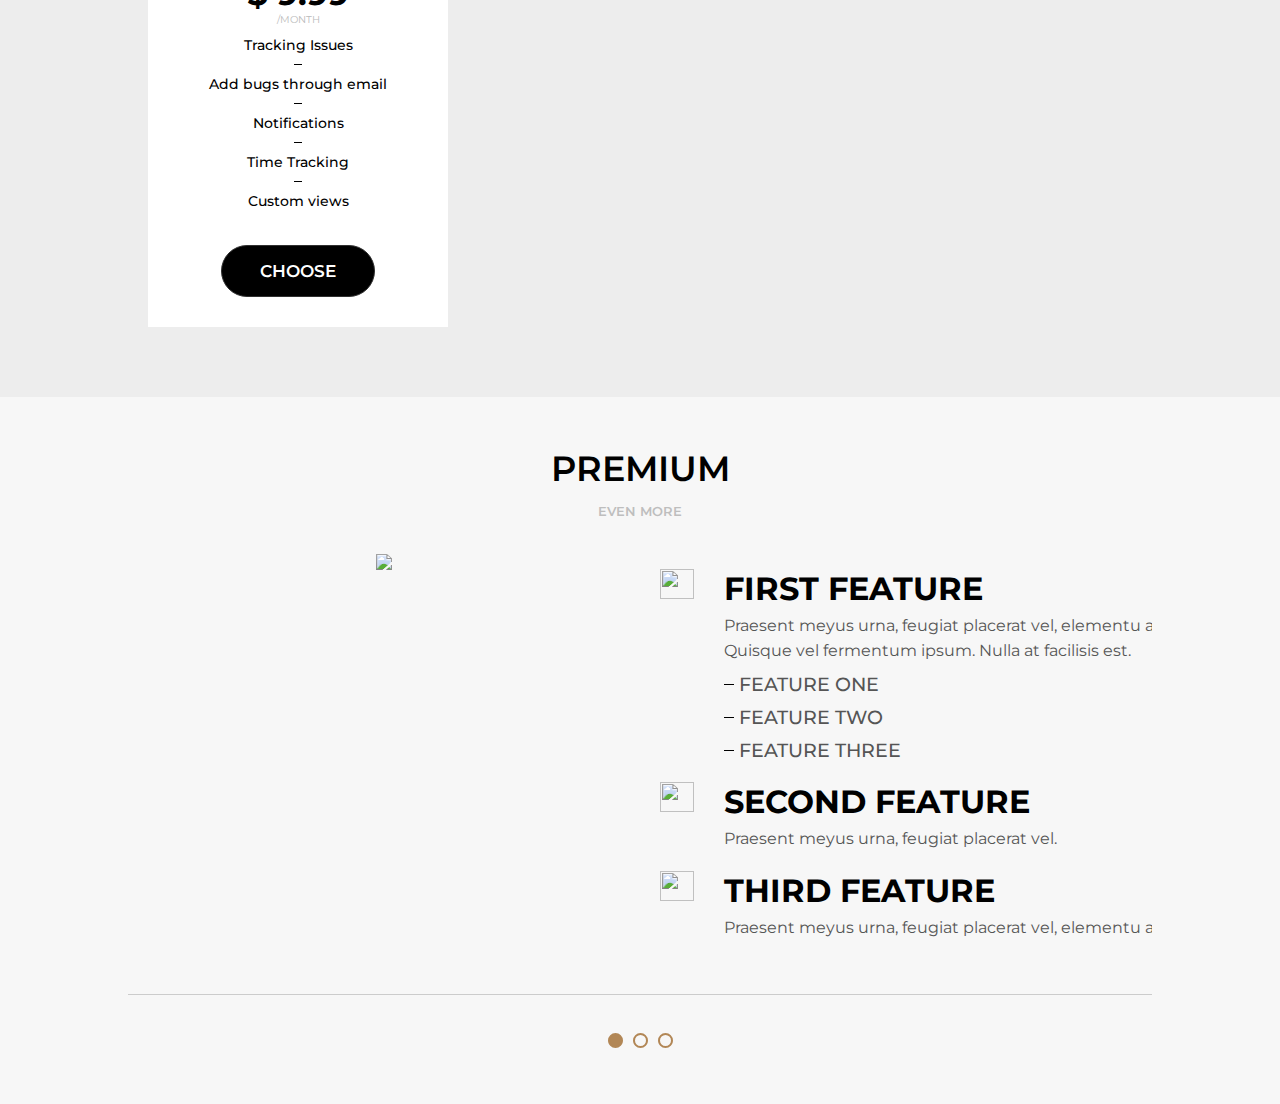
==== commit f0caf8f8: "Movendo exercicios FirstForm e Medicenter para repositorio Course_B7Web" ====
--- a/HTML5 e CSS3/ProjetoAwax/home.html
+++ b/HTML5 e CSS3/ProjetoAwax/home.html
@@ -363,14 +363,14 @@
             </section>
 
             <section id="happy_clients" class="default light">
-                <div class="container">
+                <div class="container fix_client">
                     <div class="section_title">Happy clients</div>
                     <div class="section_desc">client reviews</div>
                     <div class="section_body">
                         <div class="section_clients">
                            <div class="sliders">
                                 <div class="slide">
-                                    <div class="slide_area container">
+                                    <div class="slide_area">
                                         <img class="section_client_avatar" src="media/imagens/homem1.png">
                                         <div class="section_client_name">John Doe</div>
                                         <div class="section_client_role">Head of PR Departament</div>
@@ -382,17 +382,289 @@
                                     </div>
                                 </div>
                                 <div class="slide">
-                                    <div class="slide_area container">
-                                        
+                                    <div class="slide_area">
+                                        <img class="section_client_avatar" src="media/imagens/homem2.png">
+                                        <div class="section_client_name">John Doe</div>
+                                        <div class="section_client_role">Head of PR Departament</div>
+                                        <img class="quote" src="assets/images/quote.png" />
+                                        <p>Lorem ipsum dolor sit amet, consectetur adipiscing elit. 
+                                            Proin posuere dapibus tortor vitae laoreet. In et eros laoreet, 
+                                            volutpat elit non, pharetra tellus. Morbi sed consectetur sem. 
+                                            Praesent pharetra placerat vestibulum. Morbi sed consectetur sem. 
+                                            Praesent pharetra placerat vestibulum.</p>
                                     </div>
                                 </div>
                                 <div class="slide">
-                                    <div class="slide_area container">
-                                       
-                                    </div>
-                                </div>
-                            </div>
-                        </div>
+                                    <div class="slide_area">
+                                        <img class="section_client_avatar" src="media/imagens/mulher1.png">
+                                        <div class="section_client_name">John Doe</div>
+                                        <div class="section_client_role">Head of PR Departament</div>
+                                        <img class="quote" src="assets/images/quote.png" />
+                                        <p>Lorem ipsum dolor sit amet, consectetur adipiscing elit. 
+                                            Proin posuere dapibus tortor vitae laoreet. In et eros laoreet, 
+                                            volutpat elit non, pharetra tellus. Morbi sed consectetur sem. 
+                                            Praesent pharetra placerat vestibulum.</p>
+                                    </div>
+                                </div>
+                            </div>
+                        </div>
+                        <div class="sliders_pointers">
+                            <div class="pointer active"></div>
+                            <div class="pointer"></div>
+                            <div class="pointer"></div>
+                        </div>
+                        
+                    </div>
+                </div>
+            </section>
+
+            <section  class="socios">
+                <div class="container">
+                    <div class="area_logos">
+                        <img src="media/imagens/empresa1.png" />
+                        <img src="media/imagens/empresa2.png" />
+                        <img src="media/imagens/empresa3.png" />
+                        <img src="media/imagens/empresa4.png" />
+                        <img src="media/imagens/empresa5.png" />
+                        <img src="media/imagens/empresa6.png" />
+                    </div>
+                </div>
+            </section>
+
+            <section id="price" class="default gray">
+                <div class="container">
+                    <div class="section_title">Price</div>
+                    <div class="section_desc">pricing table</div>
+                    <div class="section_body">
+                        <div class="section_price">
+                            <div class="area_price_table">
+                                <div class="area_price">
+                                    <h4>Express</h4>
+                                    <h1>$ 9.99</h1>
+                                    <p>/month</p>
+                                    <h3>Tracking Issues</h3>
+                                    <div class="line"></div>
+                                    <h3>Add bugs through email</h3>
+                                    <div class="line"></div>
+                                    <h3>Notifications</h3>
+                                    <div class="line"></div>
+                                    <h3>Time Tracking</h3>
+                                    <div class="line"></div>
+                                    <h3>Custom views</h3>
+                                    <a href="" class="button">Choose</a>
+                                </div>
+                                <div class="area_price">
+                                    <h4>Express</h4>
+                                    <h1>$ 9.99</h1>
+                                    <p>/month</p>
+                                    <h3>Tracking Issues</h3>
+                                    <div class="line"></div>
+                                    <h3>Add bugs through email</h3>
+                                    <div class="line"></div>
+                                    <h3>Notifications</h3>
+                                    <div class="line"></div>
+                                    <h3>Time Tracking</h3>
+                                    <div class="line"></div>
+                                    <h3>Custom views</h3>
+                                    <a href="" class="button">Choose</a>
+                                </div>
+                                <div class="area_price">
+                                    <h4>Express</h4>
+                                    <h1>$ 9.99</h1>
+                                    <p>/month</p>
+                                    <h3>Tracking Issues</h3>
+                                    <div class="line"></div>
+                                    <h3>Add bugs through email</h3>
+                                    <div class="line"></div>
+                                    <h3>Notifications</h3>
+                                    <div class="line"></div>
+                                    <h3>Time Tracking</h3>
+                                    <div class="line"></div>
+                                    <h3>Custom views</h3>
+                                    <a href="" class="button">Choose</a>
+                                </div>
+                                <div class="area_price">
+                                    <h4>Express</h4>
+                                    <h1>$ 9.99</h1>
+                                    <p>/month</p>
+                                    <h3>Tracking Issues</h3>
+                                    <div class="line"></div>
+                                    <h3>Add bugs through email</h3>
+                                    <div class="line"></div>
+                                    <h3>Notifications</h3>
+                                    <div class="line"></div>
+                                    <h3>Time Tracking</h3>
+                                    <div class="line"></div>
+                                    <h3>Custom views</h3>
+                                    <a href="" class="button">Choose</a>
+                                </div>
+                            </div>
+                        </div>
+                    </div>
+                </div>
+            </section>
+
+            <section class="default light">
+                <div class="container fix_premium">
+                    <div class="section_title">Premium</div>
+                    <div class="section_desc">Even More</div>
+                    <div class="section_body">
+                        <div class="section_premium">
+                           <div class="sliders">
+                                <div class="slide">
+                                    <div class="slide_area">
+                                        <div class="premium_area">
+                                            <div class="premium_photo">
+                                                <img src="media/imagens/livros.png" />
+                                            </div>
+                                            <div class="premium_desc_area">
+                                                <div class="topic">
+                                                    <img src="assets/images/check.png" />
+                                                    <div class="premium_desc">
+                                                        <h1>First Feature</h1>
+                                                        <p> Praesent meyus urna, feugiat placerat vel, elementu at leo.<br />
+                                                            Quisque vel fermentum ipsum. Nulla at facilisis est.</p>
+                                                        <div class="topic_line">
+                                                            <div class="line"></div>
+                                                            <h3> Feature One</h3>
+                                                        </div>
+                                                        <div class="topic_line">
+                                                            <div class="line"></div>
+                                                            <h3> Feature Two</h3>
+                                                        </div>
+                                                        <div class="topic_line">
+                                                            <div class="line"></div>
+                                                            <h3> Feature Three</h3>
+                                                        </div>
+                                                    </div>
+                                                </div>
+                                                <div class="topic">
+                                                    <img src="assets/images/check.png" />
+                                                    <div class="premium_desc">
+                                                        <div class="premium_desc">
+                                                            <h1>Second Feature</h1>
+                                                            <p> Praesent meyus urna, feugiat placerat vel.</p>
+                                                        </div>
+                                                    </div>
+                                                </div>
+                                                <div class="topic">
+                                                    <img src="assets/images/check.png" />
+                                                    <div class="premium_desc">
+                                                        <div class="premium_desc">
+                                                            <h1>third Feature</h1>
+                                                            <p> Praesent meyus urna, feugiat placerat vel, elementu at leo.</p>
+                                                        </div>
+                                                    </div>
+                                                </div>
+                                            </div>
+                                        </div>
+                                    </div>
+                                </div>
+                                <div class="slide">
+                                    <div class="slide_area">
+                                        <div class="premium_area">
+                                            <div class="premium_photo">
+                                                <img src="media/imagens/livros.png" />
+                                            </div>
+                                            <div class="premium_desc_area">
+                                                <div class="topic">
+                                                    <img src="assets/images/check.png" />
+                                                    <div class="premium_desc">
+                                                        <h1>First Feature</h1>
+                                                        <p> Praesent meyus urna, feugiat placerat vel, elementu at leo.<br />
+                                                            Quisque vel fermentum ipsum. Nulla at facilisis est.</p>
+                                                        <div class="topic_line">
+                                                            <div class="line"></div>
+                                                            <h3> Feature One</h3>
+                                                        </div>
+                                                        <div class="topic_line">
+                                                            <div class="line"></div>
+                                                            <h3> Feature Two</h3>
+                                                        </div>
+                                                        <div class="topic_line">
+                                                            <div class="line"></div>
+                                                            <h3> Feature Three</h3>
+                                                        </div>
+                                                    </div>
+                                                </div>
+                                                <div class="topic">
+                                                    <img src="assets/images/check.png" />
+                                                    <div class="premium_desc">
+                                                        <div class="premium_desc">
+                                                            <h1>Second Feature</h1>
+                                                            <p> Praesent meyus urna, feugiat placerat vel.</p>
+                                                        </div>
+                                                    </div>
+                                                </div>
+                                                <div class="topic">
+                                                    <img src="assets/images/check.png" />
+                                                    <div class="premium_desc">
+                                                        <div class="premium_desc">
+                                                            <h1>third Feature</h1>
+                                                            <p> Praesent meyus urna, feugiat placerat vel, elementu at leo.</p>
+                                                        </div>
+                                                    </div>
+                                                </div>
+                                            </div>
+                                        </div>
+                                    </div>
+                                </div>
+                                <div class="slide">
+                                    <div class="slide_area">
+                                        <div class="premium_area">
+                                            <div class="premium_photo">
+                                                <img src="media/imagens/livros.png" />
+                                            </div>
+                                            <div class="premium_desc_area">
+                                                <div class="topic">
+                                                    <img src="assets/images/check.png" />
+                                                    <div class="premium_desc">
+                                                        <h1>First Feature</h1>
+                                                        <p> Praesent meyus urna, feugiat placerat vel, elementu at leo.<br />
+                                                            Quisque vel fermentum ipsum. Nulla at facilisis est.</p>
+                                                        <div class="topic_line">
+                                                            <div class="line"></div>
+                                                            <h3> Feature One</h3>
+                                                        </div>
+                                                        <div class="topic_line">
+                                                            <div class="line"></div>
+                                                            <h3> Feature Two</h3>
+                                                        </div>
+                                                        <div class="topic_line">
+                                                            <div class="line"></div>
+                                                            <h3> Feature Three</h3>
+                                                        </div>
+                                                    </div>
+                                                </div>
+                                                <div class="topic">
+                                                    <img src="assets/images/check.png" />
+                                                    <div class="premium_desc">
+                                                        <div class="premium_desc">
+                                                            <h1>Second Feature</h1>
+                                                            <p> Praesent meyus urna, feugiat placerat vel.</p>
+                                                        </div>
+                                                    </div>
+                                                </div>
+                                                <div class="topic">
+                                                    <img src="assets/images/check.png" />
+                                                    <div class="premium_desc">
+                                                        <div class="premium_desc">
+                                                            <h1>third Feature</h1>
+                                                            <p> Praesent meyus urna, feugiat placerat vel, elementu at leo.</p>
+                                                        </div>
+                                                    </div>
+                                                </div>
+                                            </div>
+                                        </div>
+                                    </div>
+                                </div>
+                        </div>
+                        <div class="sliders_pointers">
+                            <div class="pointer active"></div>
+                            <div class="pointer"></div>
+                            <div class="pointer"></div>
+                        </div>
+                        
                     </div>
                 </div>
             </section>
--- a/HTML5 e CSS3/ProjetoAwax/assets/css/style.css
+++ b/HTML5 e CSS3/ProjetoAwax/assets/css/style.css
@@ -98,7 +98,7 @@
 .button {
     text-decoration: none;
     display:inline-block;
-    background-color: #B28756;
+    background-color: #000;
     color: white;
     text-transform: uppercase;
     font-size: 17px;
@@ -106,7 +106,14 @@
     padding:15px 38px;
     border-radius: 30px;
     margin-top: 35px;
-}
+    border: 1px solid #303030;
+}
+
+.button:hover{
+    background-color: #B28756;
+   
+}
+
 
 .banner{
     height: calc(100vh - 100px);
@@ -198,10 +205,11 @@
     text-align: center;
     font-weight: 600;
     text-transform: uppercase;
+    
 }
 
 .default .section_title {
-    font-size: 20px;
+    font-size: 35px;
 }
 
 .default .section_desc{
@@ -216,8 +224,14 @@
     background-color: #f7f7f7;
 }
 
+.default.gray {
+    background-color: #ededed;
+}
+
 .default.light .section_title,
-.default.light .section_body {
+.default.light .section_body,
+.default.gray .section title,
+.default.gray .section_body{
     color: black;
 }
 
@@ -520,11 +534,13 @@
     Area: Happy Clients
 */
 
-
+.fix_client .section_body{
+    height: 450px;
+}
 
 .section_clients {
     overflow: hidden;
-    
+   
 }
 
 .section_clients .sliders{
@@ -540,11 +556,10 @@
     width: 80vw;
     height: 100%;
     justify-content: center;
-    
 }
 
 .section_clients .slide_area{
-    margin-left: 0vw;
+    margin-left: 0;
     display: flex;
     height: 100%;
     align-items: center;
@@ -552,7 +567,6 @@
     justify-content: center;
     flex-direction: column;
     text-align: center;
-    
 }
 
 .section_client_name {
@@ -583,3 +597,238 @@
     line-height:25px;
 }
 
+
+
+.fix_client .sliders_pointers{
+    height: 30px;
+    display: flex;
+    align-items:center;
+    justify-content: center;
+    margin-top: 20px;
+ 
+}
+
+.fix_client .pointer {
+    width: 15px;
+    height: 15px;
+    border: 2px solid #B28756;
+    border-radius: 8px;
+    margin-left: 5px;
+    margin-right: 5px;
+    cursor:pointer;
+}
+
+.fix_client .pointer.active{
+    background-color: #B28756;
+}
+
+.fix_client .section_body {
+    display: flex;
+    justify-content: space-between;
+    flex-direction: column;
+}
+
+/*
+    Area: Socios / empresas
+*/
+
+.socios {
+    display: flex;
+    justify-content: center;
+    align-items: center;
+    border-bottom: 1px solid #CCC;
+    border-top: 1px solid #CCC;
+}
+
+.area_logos {
+    display: flex;
+    justify-content: center;
+    flex-wrap: wrap;
+}
+
+.area_logos img{
+    margin: 30px 40px;
+}
+
+
+/*
+    Area: Socios / empresas
+*/
+
+
+
+
+.section_price h1{
+    font-size: 33px;
+    margin-top: 10px;
+}
+
+.section_price h3 {
+    font-weight:500;
+    color: #000000;
+    font-size: 14px;
+    margin-top: 10px;
+}
+
+.section_price h4{
+    font-weight: 600;
+    text-transform: uppercase;
+}
+
+.section_price p{
+    text-transform: uppercase;
+    color:#bbbbbb;
+    font-size: 10px;
+}
+
+.section_price .line{
+    height: 1px;
+    width: 8px;
+    background-color: black;
+    margin-top: 10px;
+}
+
+
+.area_price_table {
+    display: flex;
+    justify-content: space-between;
+    flex-wrap: wrap;
+}
+
+
+
+.area_price {
+    display: flex;
+    flex-direction: column;
+    align-items: center;
+    padding: 30px;
+    background-color: white;
+    width: 300px;
+    margin: 20px;
+}
+
+
+
+/*
+    Area: Premium
+*/
+
+
+.section_premium {
+    overflow:hidden;
+}
+
+.section_premium .sliders{
+    width: 1000vw;
+}
+
+.section_premium  .slide{
+    display:inline-block;
+    width: 100vw;
+    justify-content: center;
+    
+}
+
+.section_premium  .slide_area{
+    margin-left: 0vw;
+    width: 100%;
+}
+
+
+.fix_premium .section_body{
+    height: 500px;
+}
+
+.fix_premium .sliders_pointers{
+    height: 30px;
+    display: flex;
+    align-items:center;
+    justify-content: center;
+    margin-top: 30px;
+}
+
+.fix_premium .pointer {
+    width: 15px;
+    height: 15px;
+    border: 2px solid #B28756;
+    border-radius: 8px;
+    margin-left: 5px;
+    margin-right: 5px;
+    cursor:pointer;
+}
+
+.fix_premium .pointer.active{
+    background-color: #B28756;
+}
+
+.fix_premium .section_body {
+    display: flex;
+    justify-content: space-between;
+    flex-direction: column;
+}
+
+.premium_area {
+    display: flex;
+    border-bottom:1px solid #CCC;
+}
+
+.premium_photo{
+    display: flex;
+    justify-content: center;
+    align-items: center;
+    margin-bottom: 60px;
+    margin-right: 20px;
+    width: 40%;
+    
+}
+.premium_photo img{
+    height: 380px;
+}
+
+.premium_desc_area{
+    flex:1;
+    margin-top: 15px;
+}
+
+.premium_desc_area .topic {
+    display: flex;
+
+}
+
+.topic {
+    margin-bottom: 20px;
+}
+
+.topic img {
+    width: 34px;
+    height: 30px;
+    margin-right: 30px;
+}
+
+.premium_desc h1, .premium_desc h3{
+    text-transform: uppercase;
+}
+.premium_desc h1 {
+    
+}
+.premium_desc h3 {
+    font-weight: 500;
+    color: #555;
+}
+
+.premium_desc p{
+    margin-top: 5px;
+}
+
+.topic_line{
+    display: flex;
+    align-items: center;
+    margin-top: 10px;
+}
+.topic_line .line{
+    width: 10px;
+    height: 1px;
+    background-color: black;
+    margin-right: 5px;
+}
+
